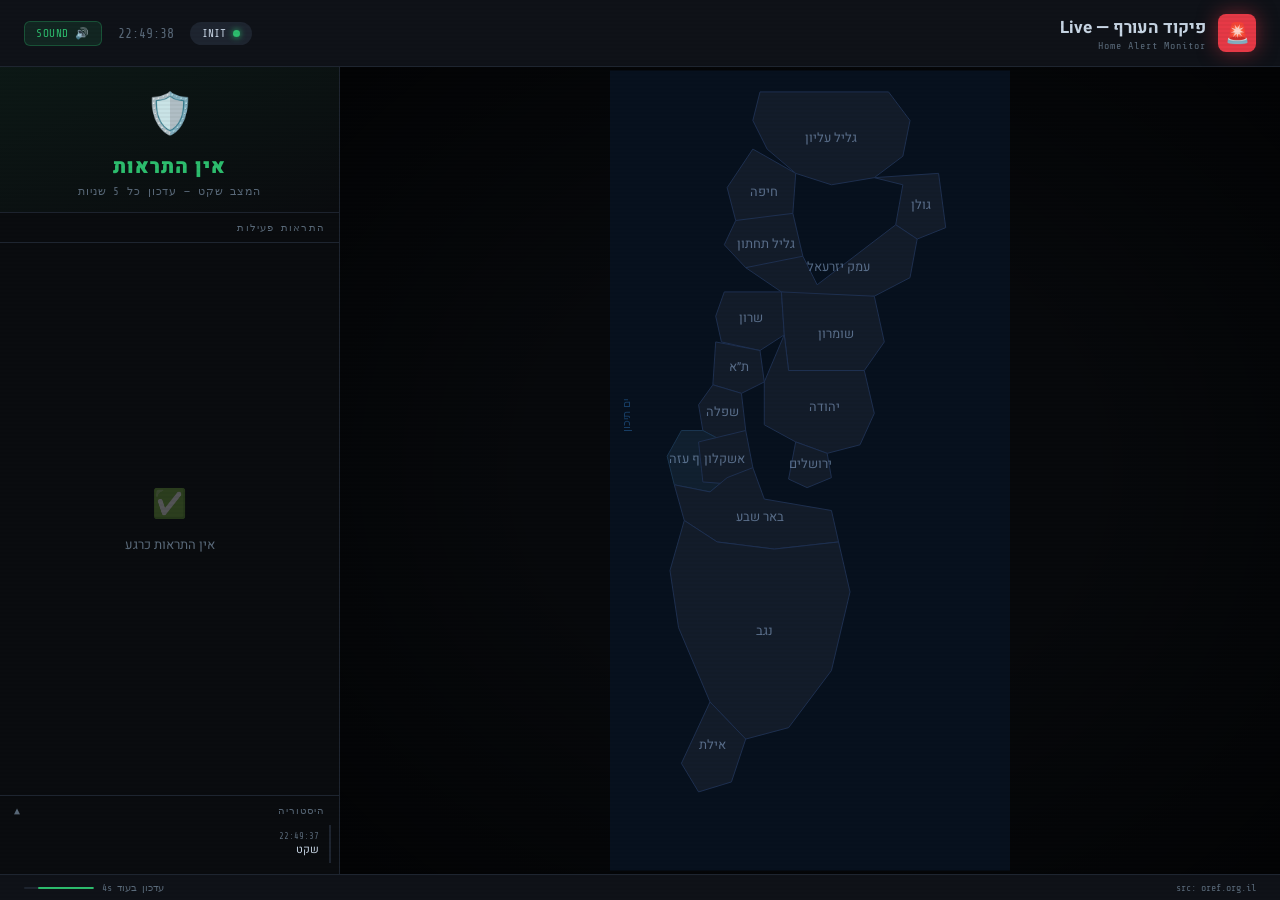
==== index.html @ 482b32f1 "Add files via upload" ====
<!DOCTYPE html>
<html lang="he" dir="rtl">
<head>
<meta charset="UTF-8">
<meta name="viewport" content="width=device-width, initial-scale=1.0">
<title>פיקוד העורף — ניטור התראות</title>
<link rel="preconnect" href="https://fonts.googleapis.com">
<link href="https://fonts.googleapis.com/css2?family=Heebo:wght@300;400;700;900&family=Share+Tech+Mono&display=swap" rel="stylesheet">
<style>
  :root {
    --bg: #0a0c0f; --panel: #0f1218; --border: #1e2530;
    --accent: #e63946; --accent-dim: rgba(230,57,70,0.15);
    --green: #2dbd6e; --green-dim: rgba(45,189,110,0.12);
    --yellow: #f4a261; --text: #c8d6e5; --text-dim: #5a6a7a;
    --mono: 'Share Tech Mono', monospace; --sans: 'Heebo', sans-serif;
  }
  * { box-sizing: border-box; margin: 0; padding: 0; }
  body { background: var(--bg); color: var(--text); font-family: var(--sans); min-height: 100vh; display: flex; flex-direction: column; overflow: hidden; }
  body::before { content:''; position:fixed; inset:0; background:repeating-linear-gradient(0deg,transparent,transparent 2px,rgba(0,0,0,0.03) 2px,rgba(0,0,0,0.03) 4px); pointer-events:none; z-index:9999; }

  header { display:flex; align-items:center; justify-content:space-between; padding:14px 24px; border-bottom:1px solid var(--border); background:var(--panel); flex-shrink:0; }
  .logo { display:flex; align-items:center; gap:12px; }
  .logo-icon { width:38px; height:38px; background:var(--accent); border-radius:8px; display:flex; align-items:center; justify-content:center; font-size:20px; box-shadow:0 0 20px rgba(230,57,70,0.5); }
  .logo-title { font-size:17px; font-weight:700; }
  .logo-sub { font-size:10px; color:var(--text-dim); font-family:var(--mono); letter-spacing:0.1em; }
  .header-right { display:flex; align-items:center; gap:16px; }
  .status-pill { display:flex; align-items:center; gap:7px; background:var(--border); border-radius:20px; padding:5px 12px; font-family:var(--mono); font-size:11px; }
  .dot { width:7px; height:7px; border-radius:50%; background:var(--green); box-shadow:0 0 6px var(--green); animation:blink 2s infinite; }
  .dot.alerting { background:var(--accent); box-shadow:0 0 10px var(--accent); animation:blink-fast 0.4s infinite; }
  .dot.error { background:var(--text-dim); box-shadow:none; animation:none; }
  @keyframes blink { 0%,100%{opacity:1} 50%{opacity:0.3} }
  @keyframes blink-fast { 0%,100%{opacity:1;transform:scale(1)} 50%{opacity:0.5;transform:scale(1.6)} }
  #clock { font-family:var(--mono); font-size:13px; color:var(--text-dim); }
  .sound-btn { background:var(--green-dim); border:1px solid rgba(45,189,110,0.3); color:var(--green); border-radius:6px; padding:5px 11px; font-family:var(--mono); font-size:11px; cursor:pointer; transition:all 0.2s; letter-spacing:0.05em; }
  .sound-btn.muted { background:var(--border); border-color:var(--border); color:var(--text-dim); }

  main { flex:1; display:grid; grid-template-columns:1fr 340px; overflow:hidden; height:calc(100vh - 67px); }

  .map-section { background:#07090c; display:flex; align-items:center; justify-content:center; position:relative; overflow:hidden; }
  .map-section::before { content:''; position:absolute; inset:0; background:radial-gradient(ellipse at center,transparent 40%,rgba(0,0,0,0.6) 100%); pointer-events:none; z-index:1; }
  #map-svg { width:100%; height:100%; max-width:400px; max-height:calc(100vh - 67px); z-index:2; position:relative; }
  .r { fill:#131c2a; stroke:#1e3050; stroke-width:0.7; transition:fill 0.4s,filter 0.4s; }
  .r:hover { fill:#1a2a3d; }
  .r.alert-active { fill:#e63946 !important; stroke:#ff6b6b; filter:drop-shadow(0 0 10px rgba(230,57,70,0.9)); animation:flash-region 0.5s infinite alternate; }
  @keyframes flash-region { from{fill:#e63946} to{fill:#ff8080} }
  .rlabel { font-family:'Heebo',sans-serif; font-size:9px; fill:rgba(150,180,220,0.55); pointer-events:none; text-anchor:middle; }
  .rlabel.alerted { fill:#fff; font-weight:700; font-size:10px; }

  .sidebar { display:flex; flex-direction:column; border-right:1px solid var(--border); overflow:hidden; }
  .banner { padding:18px 16px 14px; border-bottom:1px solid var(--border); text-align:center; transition:background 0.5s; }
  .banner.safe { background:linear-gradient(160deg,rgba(45,189,110,0.07),transparent); }
  .banner.danger { background:linear-gradient(160deg,rgba(230,57,70,0.2),transparent); animation:danger-bg 1s infinite; }
  @keyframes danger-bg { 0%,100%{background:linear-gradient(160deg,rgba(230,57,70,0.2),transparent)} 50%{background:linear-gradient(160deg,rgba(230,57,70,0.35),transparent)} }
  .banner-emoji { font-size:40px; display:block; margin-bottom:8px; }
  .banner-title { font-size:20px; font-weight:900; letter-spacing:0.05em; }
  .banner-title.safe { color:var(--green); }
  .banner-title.danger { color:var(--accent); }
  .banner-detail { font-size:11px; color:var(--text-dim); font-family:var(--mono); margin-top:4px; letter-spacing:0.08em; }

  .section-header { padding:9px 14px; font-family:var(--mono); font-size:10px; color:var(--text-dim); letter-spacing:0.12em; text-transform:uppercase; border-bottom:1px solid var(--border); display:flex; justify-content:space-between; align-items:center; flex-shrink:0; }
  .badge { background:var(--accent); color:#fff; font-size:10px; font-weight:700; padding:1px 7px; border-radius:4px; display:none; }
  .badge.show { display:inline-block; }

  .alerts-scroll { flex:1; overflow-y:auto; padding:8px; }
  .alerts-scroll::-webkit-scrollbar { width:3px; }
  .alerts-scroll::-webkit-scrollbar-thumb { background:var(--border); border-radius:2px; }
  .alert-card { background:var(--accent-dim); border:1px solid rgba(230,57,70,0.35); border-radius:7px; padding:10px 12px; margin-bottom:6px; animation:card-in 0.3s ease; }
  @keyframes card-in { from{transform:translateX(16px);opacity:0} to{transform:translateX(0);opacity:1} }
  .alert-card-area { font-size:15px; font-weight:700; color:#ff9090; margin-bottom:3px; }
  .alert-card-cat { font-size:11px; color:var(--text-dim); font-family:var(--mono); }
  .alert-card-time { font-size:10px; color:var(--text-dim); font-family:var(--mono); margin-top:4px; }
  .empty-state { display:flex; flex-direction:column; align-items:center; justify-content:center; height:100%; gap:10px; color:var(--text-dim); font-size:13px; text-align:center; padding:20px; }
  .empty-state span { font-size:28px; opacity:0.3; }

  .history-wrap { border-top:1px solid var(--border); flex-shrink:0; }
  .history-toggle { padding:9px 14px; font-family:var(--mono); font-size:10px; color:var(--text-dim); letter-spacing:0.1em; text-transform:uppercase; cursor:pointer; user-select:none; display:flex; justify-content:space-between; }
  .history-toggle:hover { color:var(--text); }
  .history-body { max-height:150px; overflow-y:auto; padding:0 8px 8px; }
  .history-body::-webkit-scrollbar { width:3px; }
  .history-body::-webkit-scrollbar-thumb { background:var(--border); }
  .hitem { padding:6px 10px; border-right:2px solid var(--border); margin-bottom:3px; font-size:11px; }
  .hitem.was-alert { border-right-color:rgba(230,57,70,0.6); }
  .htime { font-family:var(--mono); font-size:9px; color:var(--text-dim); margin-bottom:1px; }
  .hareas { color:var(--text); line-height:1.4; }

  footer { padding:7px 24px; border-top:1px solid var(--border); display:flex; align-items:center; justify-content:space-between; font-family:var(--mono); font-size:10px; color:var(--text-dim); background:var(--panel); flex-shrink:0; }
  #prog-wrap { display:flex; align-items:center; gap:8px; }
  #prog-bar { width:70px; height:2px; background:var(--border); border-radius:1px; overflow:hidden; }
  #prog-fill { height:100%; background:var(--green); border-radius:1px; transition:width 1s linear; }

  #alert-overlay { display:none; position:fixed; inset:0; z-index:10000; background:rgba(180,0,0,0.06); border:3px solid var(--accent); pointer-events:none; animation:overlay-flash 0.5s infinite alternate; }
  #alert-overlay.show { display:block; }
  @keyframes overlay-flash { from{border-color:rgba(230,57,70,0.8)} to{border-color:rgba(230,57,70,0.1)} }

  #err-box { display:none; background:rgba(244,162,97,0.1); border-top:1px solid rgba(244,162,97,0.3); padding:7px 24px; font-family:var(--mono); font-size:11px; color:var(--yellow); flex-shrink:0; }
  #err-box.show { display:block; }

  @media(max-width:700px){ main{grid-template-columns:1fr;grid-template-rows:260px 1fr;height:auto;overflow:auto;} body{overflow:auto;} .map-section{order:1;} .sidebar{order:2;min-height:400px;} }
</style>
</head>
<body>

<div id="alert-overlay"></div>

<header>
  <div class="logo">
    <div class="logo-icon">🚨</div>
    <div>
      <div class="logo-title">פיקוד העורף — Live</div>
      <div class="logo-sub">Home Alert Monitor</div>
    </div>
  </div>
  <div class="header-right">
    <div class="status-pill">
      <div class="dot" id="status-dot"></div>
      <span id="status-text">INIT</span>
    </div>
    <span id="clock">--:--:--</span>
    <button class="sound-btn" id="sound-btn" onclick="toggleSound()">🔊 SOUND</button>
  </div>
</header>

<div id="err-box"></div>

<main>
  <div class="map-section">
    <svg id="map-svg" viewBox="0 0 280 560" xmlns="http://www.w3.org/2000/svg">
      <rect x="0" y="0" width="280" height="560" fill="#07111e"/>
      <text font-size="8" fill="rgba(30,80,130,0.7)" font-family="sans-serif" x="14" y="230" transform="rotate(-90,14,230)">ים תיכון</text>

      <path id="r-upper-north" class="r" d="M105,15 L195,15 L210,35 L205,60 L185,75 L155,80 L130,72 L110,55 L100,35 Z"/>
      <text class="rlabel" id="l-upper-north" x="155" y="50">גליל עליון</text>

      <path id="r-haifa" class="r" d="M100,55 L130,72 L128,100 L110,112 L88,105 L82,82 Z"/>
      <text class="rlabel" id="l-haifa" x="108" y="88">חיפה</text>

      <path id="r-golan" class="r" d="M185,75 L230,72 L235,110 L215,118 L200,108 L205,80 Z"/>
      <text class="rlabel" id="l-golan" x="218" y="97">גולן</text>

      <path id="r-lower-galilee" class="r" d="M88,105 L128,100 L135,130 L120,142 L95,138 L80,122 Z"/>
      <text class="rlabel" id="l-lower-galilee" x="109" y="124">גליל תחתון</text>

      <path id="r-valley" class="r" d="M95,138 L135,130 L145,150 L200,108 L215,118 L210,145 L185,158 L150,162 L120,155 Z"/>
      <text class="rlabel" id="l-valley" x="160" y="140">עמק יזרעאל</text>

      <path id="r-sharon" class="r" d="M80,155 L120,155 L122,185 L105,196 L78,190 L74,172 Z"/>
      <text class="rlabel" id="l-sharon" x="99" y="176">שרון</text>

      <path id="r-shomron" class="r" d="M120,155 L185,158 L192,190 L178,210 L150,215 L125,210 L122,185 Z"/>
      <text class="rlabel" id="l-shomron" x="158" y="187">שומרון</text>

      <path id="r-telaviv" class="r" d="M74,190 L105,196 L108,218 L92,226 L72,220 Z"/>
      <text class="rlabel" id="l-telaviv" x="90" y="210">ת״א</text>

      <path id="r-shfela" class="r" d="M72,220 L92,226 L95,252 L80,260 L65,252 L62,234 Z"/>
      <text class="rlabel" id="l-shfela" x="79" y="242">שפלה</text>

      <path id="r-yehuda" class="r" d="M125,210 L178,210 L185,240 L175,262 L152,268 L130,260 L108,248 L108,218 L122,185 Z"/>
      <text class="rlabel" id="l-yehuda" x="150" y="238">יהודה</text>

      <path id="r-jerusalem" class="r" d="M130,260 L152,268 L155,285 L138,292 L125,286 Z"/>
      <text class="rlabel" id="l-jerusalem" x="140" y="278">ירושלים</text>

      <path id="r-otef" class="r" d="M50,252 L65,252 L80,260 L82,285 L70,295 L45,290 L40,270 Z" style="fill:#112030;stroke:#1a3550"/>
      <text class="rlabel" id="l-otef" x="59" y="275">עוטף עזה</text>

      <path id="r-ashkelon" class="r" d="M62,260 L95,252 L100,278 L90,290 L65,288 Z"/>
      <text class="rlabel" id="l-ashkelon" x="80" y="275">אשקלון</text>

      <path id="r-beersheva" class="r" d="M45,290 L70,295 L82,285 L100,278 L108,300 L155,308 L160,330 L115,335 L75,330 L52,315 Z"/>
      <text class="rlabel" id="l-beersheva" x="105" y="315">באר שבע</text>

      <path id="r-negev" class="r" d="M52,315 L75,330 L115,335 L160,330 L168,365 L155,420 L125,460 L95,468 L70,442 L48,390 L42,350 Z"/>
      <text class="rlabel" id="l-negev" x="108" y="395">נגב</text>

      <path id="r-eilat" class="r" d="M70,442 L95,468 L85,498 L62,505 L50,485 Z"/>
      <text class="rlabel" id="l-eilat" x="72" y="475">אילת</text>
    </svg>
  </div>

  <div class="sidebar">
    <div class="banner safe" id="banner">
      <span class="banner-emoji" id="b-emoji">🛡️</span>
      <div class="banner-title safe" id="b-title">אין התראות</div>
      <div class="banner-detail" id="b-detail">המצב שקט — עדכון כל 5 שניות</div>
    </div>
    <div class="section-header">
      <span>התראות פעילות</span>
      <span class="badge" id="alert-badge">0</span>
    </div>
    <div class="alerts-scroll" id="alerts-list">
      <div class="empty-state" id="empty-state">
        <span>✅</span>
        אין התראות כרגע
      </div>
    </div>
    <div class="history-wrap">
      <div class="history-toggle" onclick="toggleHistory()">
        <span>היסטוריה</span>
        <span id="hist-arrow">▲</span>
      </div>
      <div class="history-body" id="history-body">
        <div style="color:var(--text-dim);font-size:11px;font-family:var(--mono);padding:8px;">אין היסטוריה עדיין</div>
      </div>
    </div>
  </div>
</main>

<footer>
  <span>src: oref.org.il</span>
  <div id="prog-wrap">
    <span id="countdown-txt">עדכון בעוד 5s</span>
    <div id="prog-bar"><div id="prog-fill" style="width:100%"></div></div>
  </div>
</footer>

<script>
const INTERVAL = 5000;
let soundEnabled = true;
let lastAlertIds = new Set();
let historyOpen = true;
let historyLog = [];
let countdown = 5;
let progTimer = null;
let consecutiveErrors = 0;

// ── Audio ──
let audioCtx = null;
function getCtx() { if (!audioCtx) audioCtx = new (window.AudioContext || window.webkitAudioContext)(); return audioCtx; }
function playAlert() {
  if (!soundEnabled) return;
  try {
    const ctx = getCtx();
    [880,440,880,440,880].forEach((f,i) => {
      const o = ctx.createOscillator(), g = ctx.createGain();
      o.connect(g); g.connect(ctx.destination);
      o.frequency.value = f; o.type = 'square';
      const t = ctx.currentTime + i * 0.2;
      g.gain.setValueAtTime(0, t);
      g.gain.linearRampToValueAtTime(0.25, t + 0.05);
      g.gain.linearRampToValueAtTime(0, t + 0.18);
      o.start(t); o.stop(t + 0.2);
    });
  } catch(e) {}
}
function toggleSound() {
  soundEnabled = !soundEnabled;
  const b = document.getElementById('sound-btn');
  b.textContent = soundEnabled ? '🔊 SOUND' : '🔇 MUTED';
  b.className = 'sound-btn' + (soundEnabled ? '' : ' muted');
}

// ── Clock ──
setInterval(() => {
  document.getElementById('clock').textContent = new Date().toLocaleTimeString('he-IL', {hour12:false});
}, 1000);

// ── Progress ──
function startProgress() {
  clearInterval(progTimer);
  countdown = INTERVAL / 1000;
  const fill = document.getElementById('prog-fill');
  const txt = document.getElementById('countdown-txt');
  fill.style.width = '100%';
  progTimer = setInterval(() => {
    countdown = Math.max(0, countdown - 1);
    fill.style.width = (countdown / (INTERVAL/1000) * 100) + '%';
    txt.textContent = `עדכון בעוד ${countdown}s`;
  }, 1000);
}

// ── Status ──
function setStatus(state, text) {
  document.getElementById('status-dot').className = 'dot' + (state==='alert'?' alerting':state==='error'?' error':'');
  document.getElementById('status-text').textContent = text;
}
function showError(msg) { const b=document.getElementById('err-box'); b.textContent='⚠️ '+msg; b.className='err-box show'; }
function hideError() { document.getElementById('err-box').className='err-box'; }

// ── Map ──
const AREA_MAP = [
  {keys:['עכו','נהריה','כרמיאל','צפת','טבריה','קריית שמונה','מטולה','רמת הגולן'], id:'upper-north'},
  {keys:['חיפה','קריית ים','קריית אתא','נשר','טירת כרמל','קריית מוצקין','קריית ביאליק'], id:'haifa'},
  {keys:['גולן','קצרין'], id:'golan'},
  {keys:['נצרת','עפולה','בית שאן','יזרעאל','מגידו'], id:'lower-galilee'},
  {keys:['עמק','יזרעאל'], id:'valley'},
  {keys:['שרון','נתניה','הרצליה','רעננה','כפר סבא','הוד השרון','רא"ש העין','ראש העין'], id:'sharon'},
  {keys:['שומרון','טולכרם','קלקיליה'], id:'shomron'},
  {keys:['תל אביב','רמת גן','גבעתיים','בני ברק','פתח תקווה','ראשון לציון','רחובות','לוד','רמלה','בת ים','חולון'], id:'telaviv'},
  {keys:['שפלה','גדרה','יבנה','קרית גת','בית שמש'], id:'shfela'},
  {keys:['יהודה','מעלה אדומים','גוש עציון','הברון'], id:'yehuda'},
  {keys:['ירושלים'], id:'jerusalem'},
  {keys:['עוטף','שדרות','אשכול','בארי','רעים','נחל עוז','כפר עזה'], id:'otef'},
  {keys:['אשקלון','אשדוד'], id:'ashkelon'},
  {keys:['באר שבע','באר-שבע','קרית מלאכי','קיריית'], id:'beersheva'},
  {keys:['נגב','דימונה','ערד','ירוחם','מצפה רמון','רהט','תל שבע'], id:'negev'},
  {keys:['אילת'], id:'eilat'},
];
function areaToRegion(name) {
  for (const e of AREA_MAP) for (const k of e.keys) if (name.includes(k)) return e.id;
  return null;
}
function clearMap() {
  document.querySelectorAll('.r').forEach(e => e.classList.remove('alert-active'));
  document.querySelectorAll('.rlabel').forEach(e => e.classList.remove('alerted'));
}
function highlightArea(name) {
  const id = areaToRegion(name);
  if (!id) return;
  const r = document.getElementById('r-'+id);
  const l = document.getElementById('l-'+id);
  if (r) r.classList.add('alert-active');
  if (l) l.classList.add('alerted');
}

// ── Render ──
function renderAlerts(alerts) {
  const list = document.getElementById('alerts-list');
  const empty = document.getElementById('empty-state');
  const badge = document.getElementById('alert-badge');
  const banner = document.getElementById('banner');
  const bTitle = document.getElementById('b-title');
  const bEmoji = document.getElementById('b-emoji');
  const bDetail = document.getElementById('b-detail');
  const overlay = document.getElementById('alert-overlay');
  clearMap();

  if (!alerts || alerts.length === 0) {
    list.innerHTML = ''; list.appendChild(empty); empty.style.display='flex';
    badge.className='badge'; banner.className='banner safe';
    bTitle.className='banner-title safe'; bTitle.textContent='אין התראות';
    bEmoji.textContent='🛡️'; bDetail.textContent='המצב שקט — עדכון כל 5 שניות';
    overlay.classList.remove('show'); setStatus('ok','CLEAR');
    document.title='✅ פיקוד העורף — שקט';
    return;
  }

  empty.style.display='none'; list.innerHTML='';
  const allAreas = alerts.flatMap(a => Array.isArray(a.data)?a.data:[a.data]).filter(Boolean);
  badge.textContent=allAreas.length; badge.className='badge show';
  banner.className='banner danger'; bTitle.className='banner-title danger';
  bTitle.textContent=`⚠️ ${allAreas.length} אזורים בהתראה`; bEmoji.textContent='🚨';
  bDetail.textContent=allAreas.slice(0,3).join(' · ')+(allAreas.length>3?' ...':'');
  overlay.classList.add('show'); setStatus('alert',`ALERT ×${allAreas.length}`);
  document.title=`🚨 פיקוד העורף — התראה!`;

  alerts.forEach(alert => {
    (Array.isArray(alert.data)?alert.data:[alert.data]).forEach(area => {
      if (area) highlightArea(area);
      const card=document.createElement('div'); card.className='alert-card';
      card.innerHTML=`<div class="alert-card-area">${area||'—'}</div>
        <div class="alert-card-cat">${alert.title||'ירי רקטות'}</div>
        <div class="alert-card-time">${new Date().toLocaleTimeString('he-IL')}</div>`;
      list.appendChild(card);
    });
  });
}

function addHistory(alerts) {
  const hasAlert = alerts && alerts.length > 0;
  const areas = hasAlert
    ? alerts.flatMap(a=>Array.isArray(a.data)?a.data:[a.data]).filter(Boolean).join(', ')
    : 'שקט';
  historyLog.unshift({hasAlert, areas, time: new Date().toLocaleTimeString('he-IL')});
  if (historyLog.length > 60) historyLog.pop();
  document.getElementById('history-body').innerHTML = historyLog.slice(0,25).map(h=>
    `<div class="hitem ${h.hasAlert?'was-alert':''}">
      <div class="htime">${h.time}</div>
      <div class="hareas">${h.areas}</div>
    </div>`).join('');
}

function toggleHistory() {
  historyOpen=!historyOpen;
  document.getElementById('history-body').style.display=historyOpen?'block':'none';
  document.getElementById('hist-arrow').textContent=historyOpen?'▲':'▼';
}

// ── Config ──
const PROXY_URL = 'YOUR_WORKER_URL_HERE'; // ← замени на URL своего Cloudflare Worker

// ── Fetch ──
async function fetchAlerts() {
  const url = PROXY_URL + '/alerts';
  const res = await fetch(url, { cache: 'no-store' });
  const text = (await res.text()).trim();
  if (!text || text==='null' || text==='[]' || text==='{}') return [];
  const json = JSON.parse(text);
  if (json && json.data && json.data.length > 0) return [{id:json.id, title:json.title, data:json.data}];
  return [];
}

// ── Poll ──
async function poll() {
  try {
    const alerts = await fetchAlerts();
    consecutiveErrors = 0; hideError();
    if (alerts.length > 0) {
      const ids = new Set(alerts.map(a=>String(a.id||JSON.stringify(a.data))));
      if ([...ids].some(id=>!lastAlertIds.has(id))) playAlert();
      lastAlertIds = ids;
    } else { lastAlertIds = new Set(); }
    renderAlerts(alerts); addHistory(alerts);
  } catch(e) {
    consecutiveErrors++;
    if (consecutiveErrors >= 2) { setStatus('error','ERROR'); showError(`שגיאת חיבור: ${e.message}`); }
    addHistory([]);
  }
  startProgress();
}

poll();
setInterval(poll, INTERVAL);
</script>
</body>
</html>
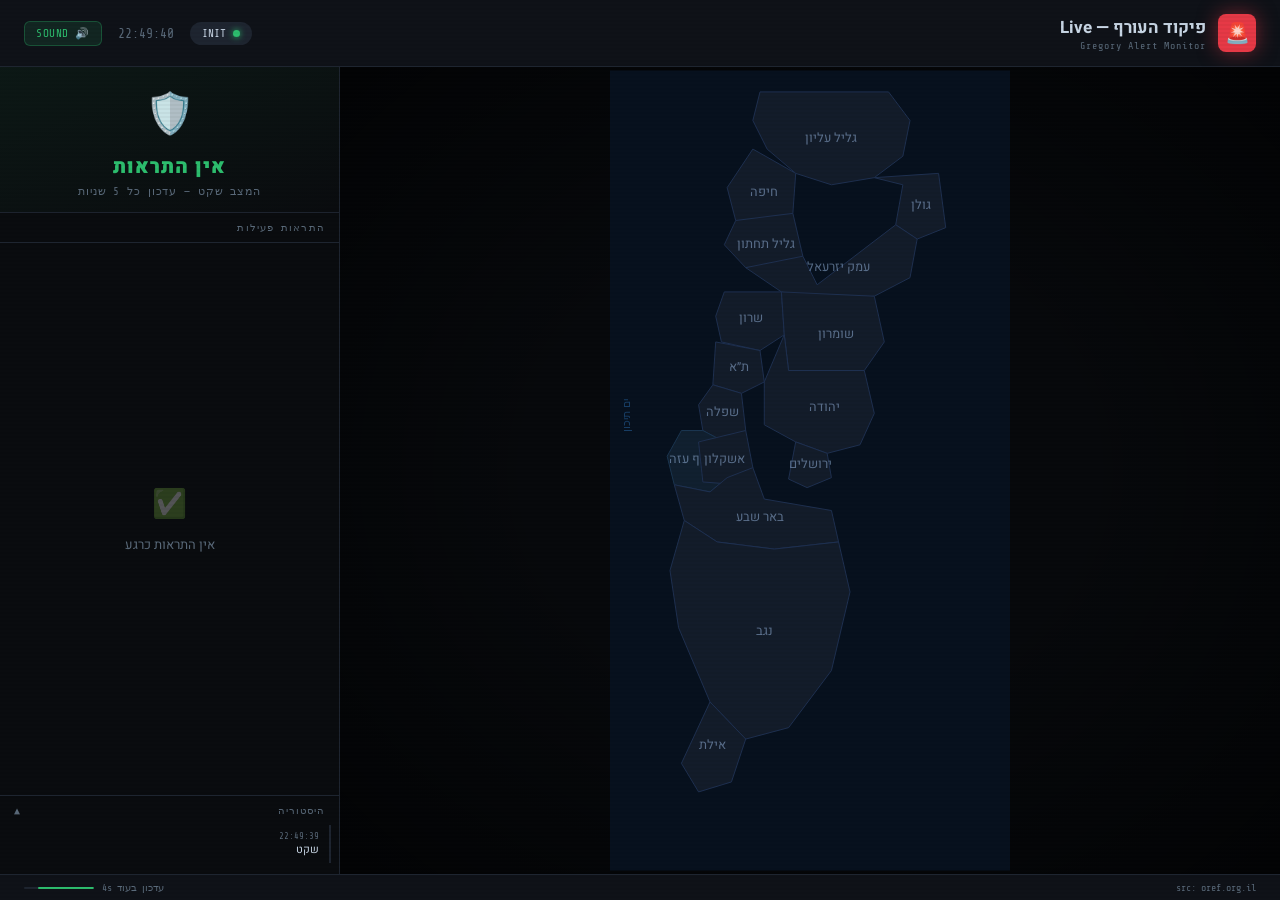
==== commit 0ac955c9: "Update index.html" ====
--- a/index.html
+++ b/index.html
@@ -107,7 +107,7 @@
     <div class="logo-icon">🚨</div>
     <div>
       <div class="logo-title">פיקוד העורף — Live</div>
-      <div class="logo-sub">Home Alert Monitor</div>
+      <div class="logo-sub">Gregory Alert Monitor</div>
     </div>
   </div>
   <div class="header-right">
@@ -413,4 +413,4 @@
 setInterval(poll, INTERVAL);
 </script>
 </body>
-</html>+</html>
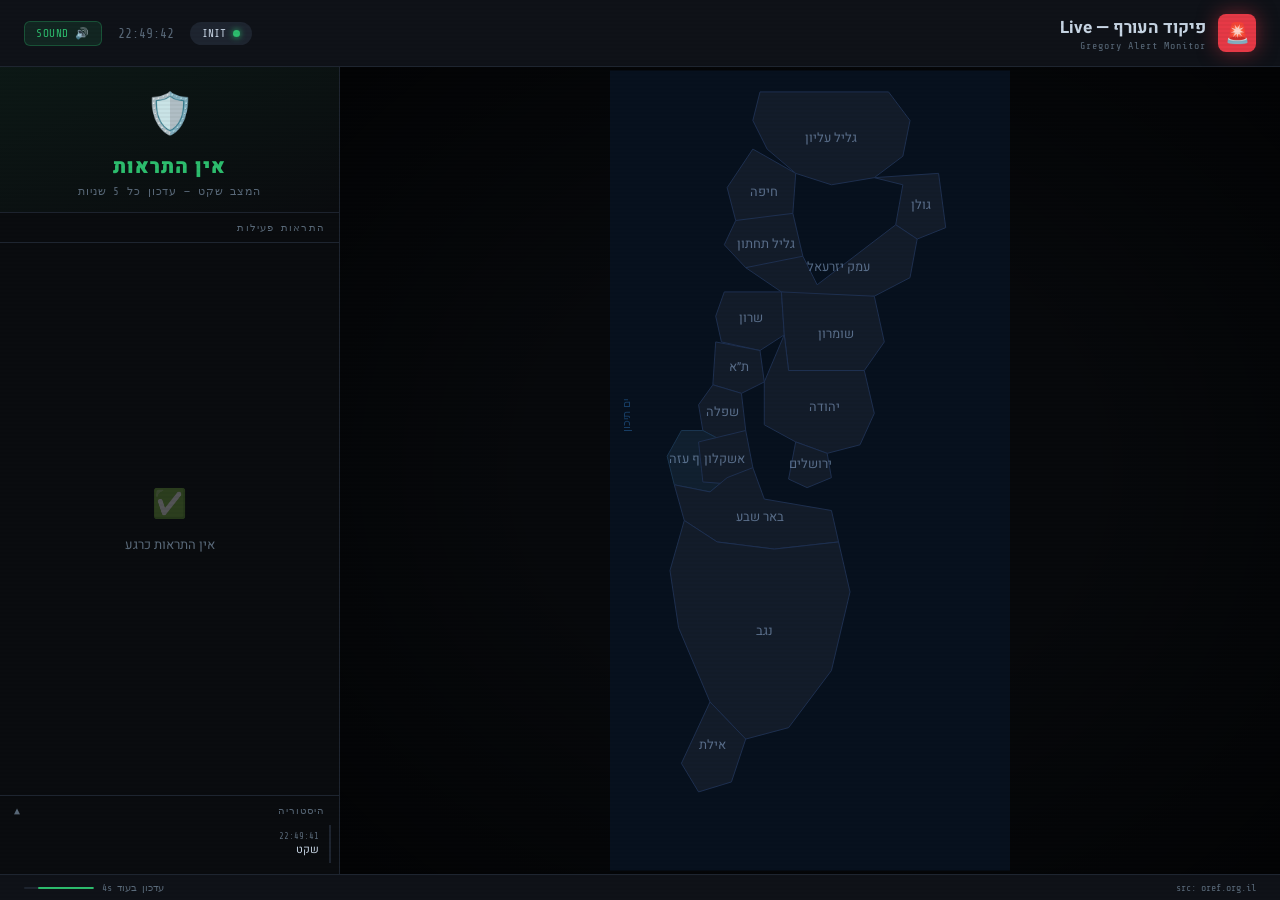
==== commit 630e39e1: "Update index.html" ====
--- a/index.html
+++ b/index.html
@@ -377,7 +377,7 @@
 }
 
 // ── Config ──
-const PROXY_URL = 'YOUR_WORKER_URL_HERE'; // ← замени на URL своего Cloudflare Worker
+const PROXY_URL = 'https://oref-proxy.gilyad.workers.dev'; // ← замени на URL своего Cloudflare Worker
 
 // ── Fetch ──
 async function fetchAlerts() {
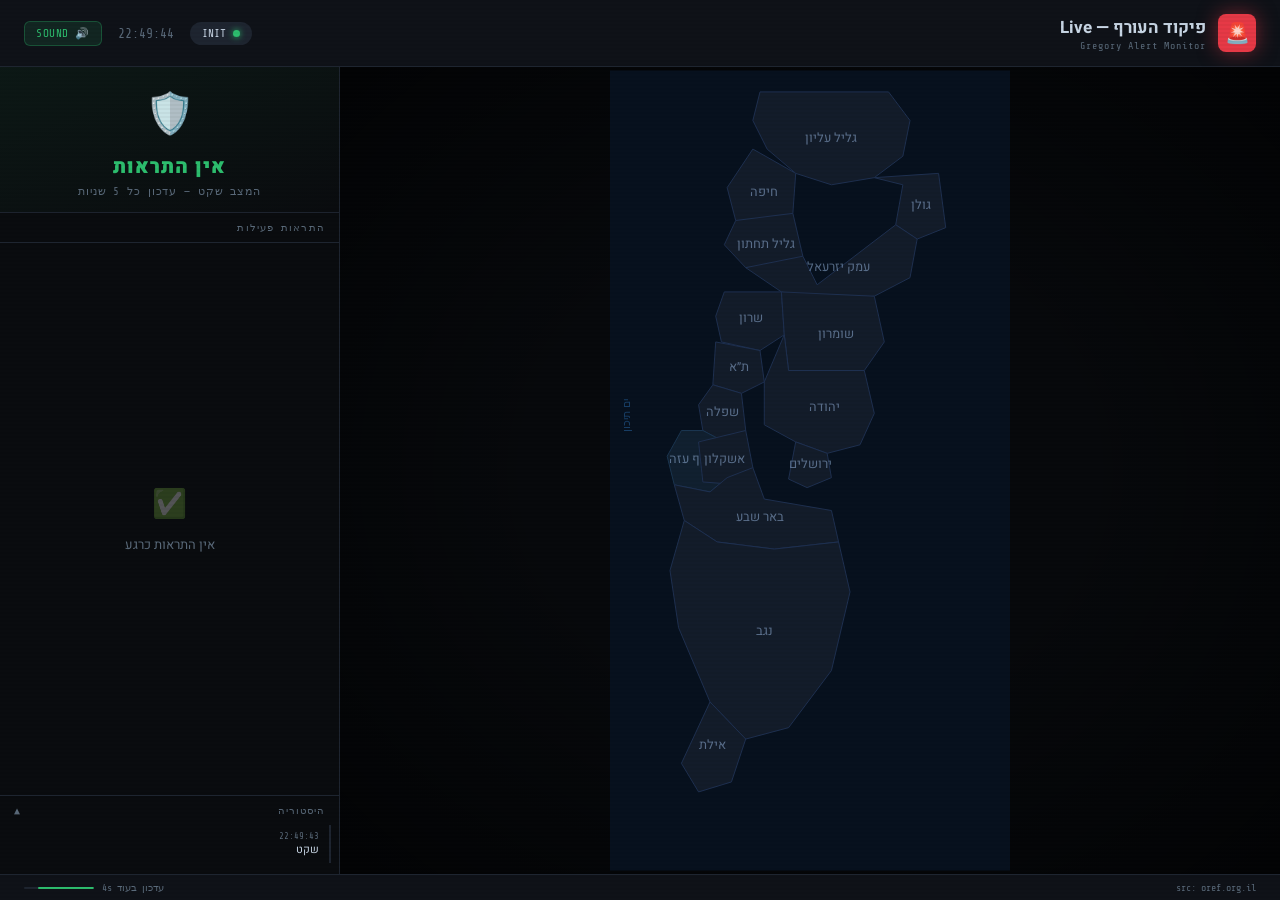
==== commit 274574dc: "index.html" ====
--- a/index.html
+++ b/index.html
@@ -377,7 +377,7 @@
 }
 
 // ── Config ──
-const PROXY_URL = 'https://oref-proxy.gilyad.workers.dev'; // ← замени на URL своего Cloudflare Worker
+const PROXY_URL = 'https://oref.gilyad.workers.dev'; // ← замени на URL своего Cloudflare Worker
 
 // ── Fetch ──
 async function fetchAlerts() {
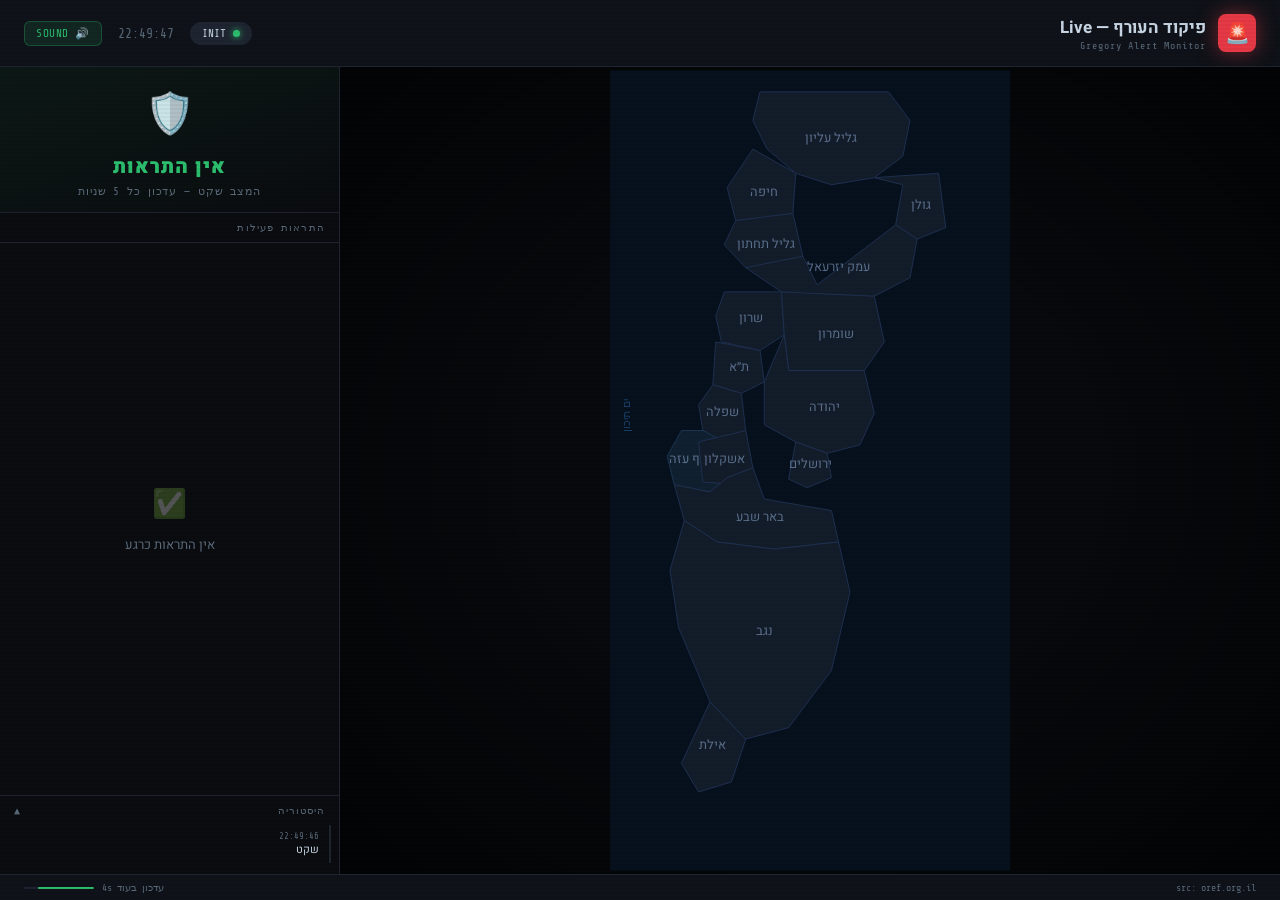
==== commit c84e084e: "Update index.html" ====
--- a/index.html
+++ b/index.html
@@ -377,7 +377,7 @@
 }
 
 // ── Config ──
-const PROXY_URL = 'https://oref.gilyad.workers.dev'; // ← замени на URL своего Cloudflare Worker
+const PROXY_URL = 'https://oref.gilyad.workers.dev/alerts'; // ← замени на URL своего Cloudflare Worker
 
 // ── Fetch ──
 async function fetchAlerts() {
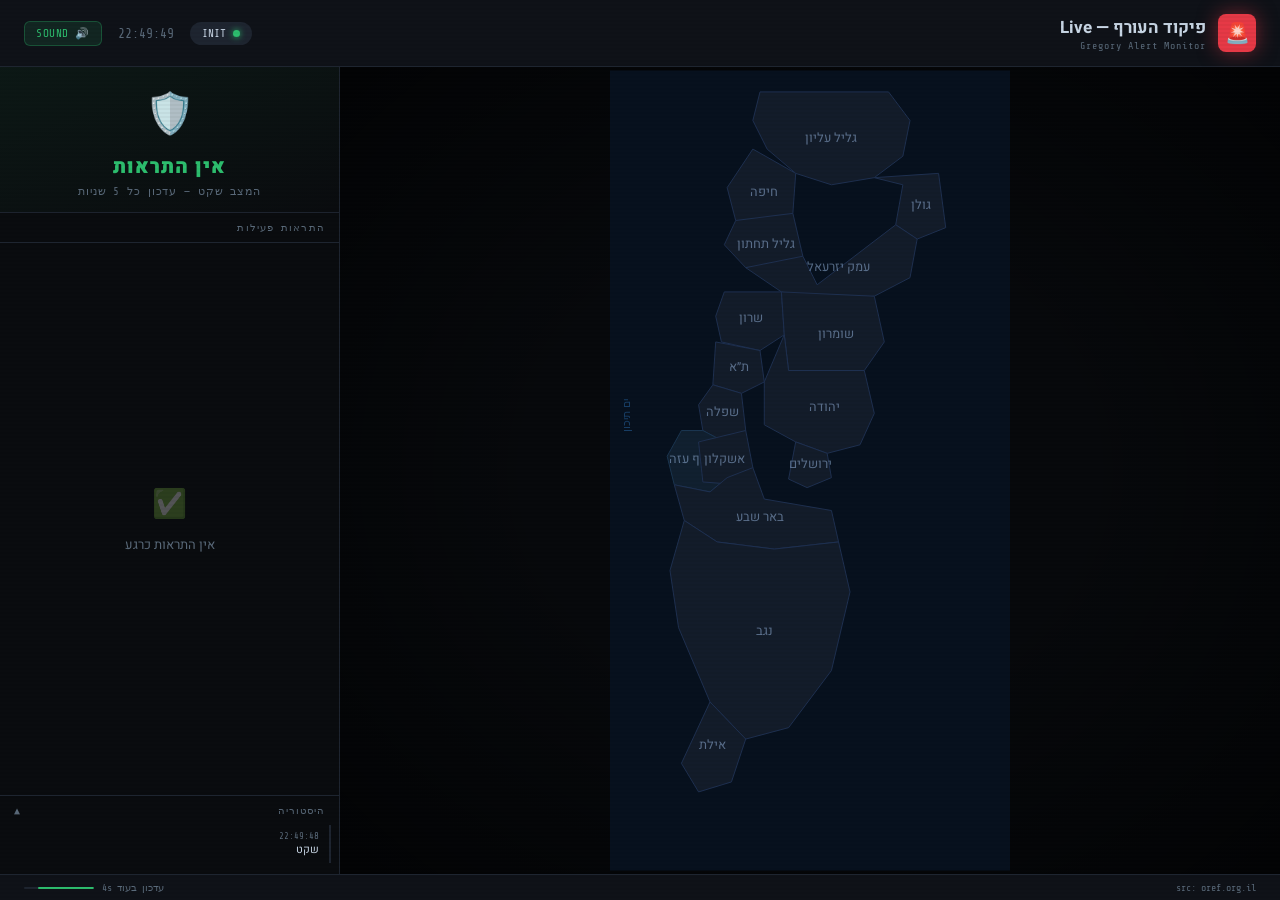
==== commit 6eeffcdc: "index.html" ====
--- a/index.html
+++ b/index.html
@@ -377,7 +377,7 @@
 }
 
 // ── Config ──
-const PROXY_URL = 'https://oref.gilyad.workers.dev/alerts'; // ← замени на URL своего Cloudflare Worker
+const PROXY_URL = 'https://oref.gilyad.workers.dev'; // ← замени на URL своего Cloudflare Worker
 
 // ── Fetch ──
 async function fetchAlerts() {
